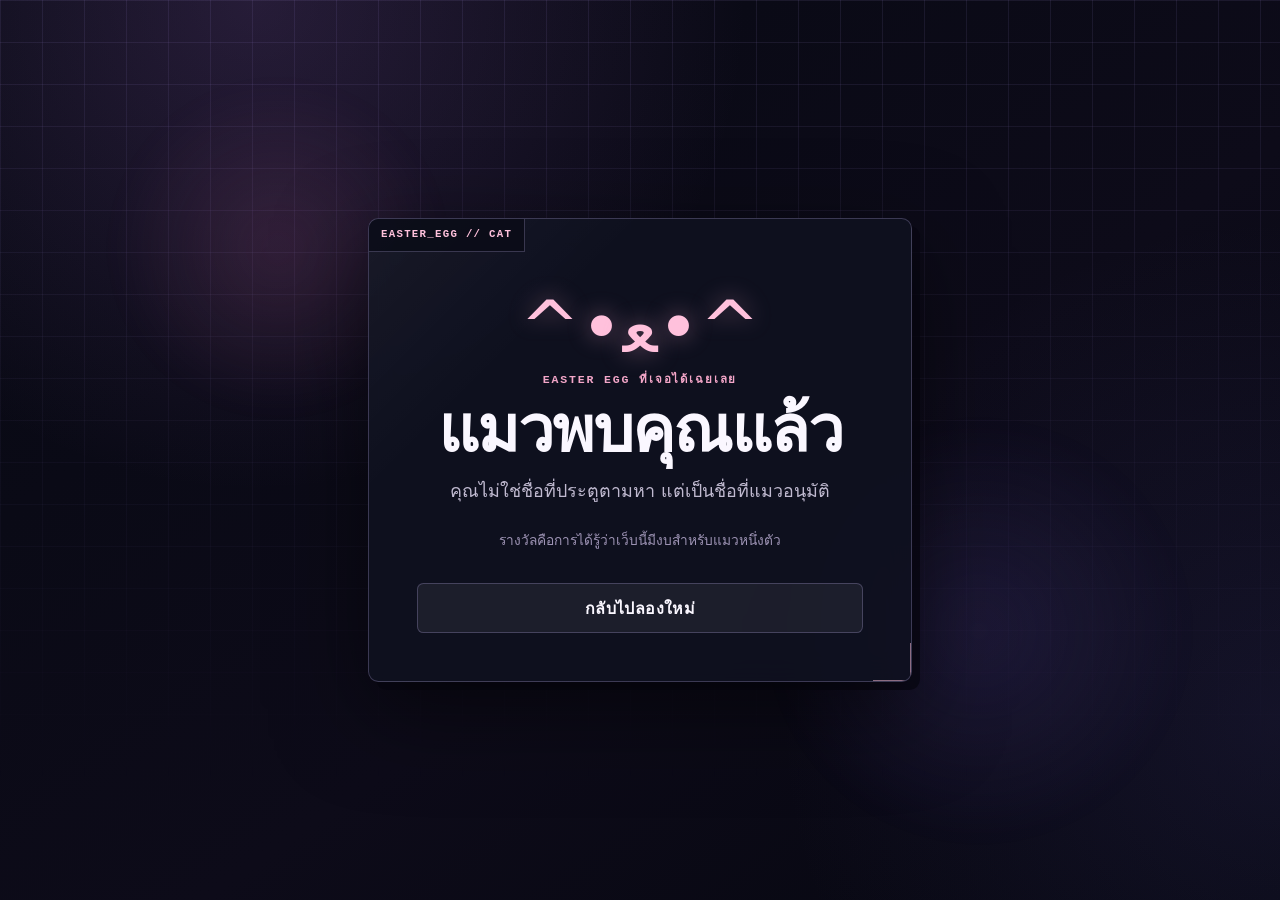
==== cat.html @ 7438ba88 "Add Easter egg feature, enhance quiz mechanics, and improve UI - Introduced a new Easter egg page (c" ====
<!doctype html>
<html lang="th">
<head>
  <meta charset="UTF-8">
  <meta name="viewport" content="width=device-width, initial-scale=1.0">
  <meta name="theme-color" content="#0d0b1d">
  <title>แมวพบคุณแล้ว | Not a DM</title>
  <link rel="stylesheet" href="css/style.css">
  <script src="js/main.js" defer></script>
</head>
<body data-return-on-refresh="true">
  <div class="glow glow-one" aria-hidden="true"></div>
  <div class="glow glow-two" aria-hidden="true"></div>

  <main class="page-shell">
    <section class="card card--compact cat-card" aria-labelledby="page-title" data-file-label="EASTER_EGG // CAT">
      <p class="cat-face" aria-hidden="true">^•ﻌ•^</p>
      <p class="eyebrow">Easter egg ที่เจอได้เฉยเลย</p>
      <h1 id="page-title">แมวพบคุณแล้ว</h1>
      <p class="subtitle">คุณไม่ใช่ชื่อที่ประตูตามหา แต่เป็นชื่อที่แมวอนุมัติ</p>
      <p class="microcopy microcopy--spaced">รางวัลคือการได้รู้ว่าเว็บนี้มีงบสำหรับแมวหนึ่งตัว</p>
      <div class="button-group">
        <a class="button button--secondary" href="index.html">กลับไปลองใหม่</a>
      </div>
    </section>
  </main>
</body>
</html>
---- css/style.css ----
:root {
  color-scheme: dark;
  --background: #070913;
  --surface: rgba(15, 17, 32, 0.9);
  --surface-strong: #171a30;
  --text: #faf7ff;
  --muted: #c0bad0;
  --pink: #f3a6c8;
  --pink-bright: #ffc1dc;
  --purple: #a88df0;
  --line: rgba(185, 162, 255, 0.14);
  --border: rgba(204, 193, 255, 0.24);
  --shadow: 0 28px 90px rgba(0, 0, 0, 0.52), 8px 8px 0 rgba(9, 7, 20, 0.72);
}

* {
  box-sizing: border-box;
}

html {
  min-height: 100%;
}

body {
  min-height: 100vh;
  margin: 0;
  overflow-x: hidden;
  color: var(--text);
  background:
    radial-gradient(circle at 20% 0%, rgba(135, 88, 170, 0.24) 0, transparent 36%),
    radial-gradient(circle at 100% 80%, rgba(75, 67, 140, 0.18) 0, transparent 34%),
    linear-gradient(145deg, #070913 0%, #0d0b19 58%, #060710 100%);
  font-family: "Segoe UI", Tahoma, system-ui, -apple-system, BlinkMacSystemFont, sans-serif;
  line-height: 1.6;
}

body::before {
  position: fixed;
  inset: 0;
  z-index: 0;
  background-image:
    linear-gradient(var(--line) 1px, transparent 1px),
    linear-gradient(90deg, var(--line) 1px, transparent 1px);
  background-size: 42px 42px;
  -webkit-mask-image: linear-gradient(to bottom, rgba(0, 0, 0, 0.68), transparent 88%);
  mask-image: linear-gradient(to bottom, rgba(0, 0, 0, 0.68), transparent 88%);
  content: "";
  pointer-events: none;
}

button,
input {
  font: inherit;
}

.page-shell {
  position: relative;
  z-index: 1;
  display: grid;
  min-height: 100vh;
  place-items: center;
  padding: clamp(1rem, 4vw, 3rem);
}

.card {
  position: relative;
  width: min(100%, 42rem);
  padding: clamp(3.5rem, 7vw, 4.5rem) clamp(1.35rem, 5vw, 3rem) clamp(1.5rem, 5vw, 3rem);
  overflow: hidden;
  border: 1px solid var(--border);
  border-radius: 0.65rem;
  background:
    linear-gradient(135deg, rgba(255, 255, 255, 0.035), transparent 28%),
    var(--surface);
  box-shadow: var(--shadow);
  text-align: center;
  -webkit-backdrop-filter: blur(14px);
  backdrop-filter: blur(14px);
  animation: card-arrival 650ms ease-out both;
}

.card::before {
  position: absolute;
  top: 0;
  left: 0;
  border-right: 1px solid var(--border);
  border-bottom: 1px solid var(--border);
  padding: 0.45rem 0.75rem;
  color: var(--pink-bright);
  background: rgba(10, 11, 22, 0.78);
  content: attr(data-file-label);
  font-family: Consolas, "Courier New", monospace;
  font-size: 0.67rem;
  font-weight: 700;
  letter-spacing: 0.12em;
}

.card::after {
  position: absolute;
  right: -1px;
  bottom: -1px;
  width: 2.3rem;
  height: 2.3rem;
  border-right: 2px solid rgba(255, 193, 220, 0.52);
  border-bottom: 2px solid rgba(255, 193, 220, 0.52);
  content: "";
  pointer-events: none;
}

.card--compact {
  width: min(100%, 34rem);
}

.eyebrow {
  margin: 0 0 0.45rem;
  color: var(--pink);
  font-family: Consolas, "Courier New", monospace;
  font-size: 0.72rem;
  font-weight: 800;
  letter-spacing: 0.16em;
  text-transform: uppercase;
}

h1,
h2,
p {
  overflow-wrap: anywhere;
}

h1 {
  margin: 0;
  font-size: clamp(2.15rem, 8vw, 4rem);
  font-family: Bahnschrift, "Arial Narrow", "Segoe UI", sans-serif;
  line-height: 1.04;
  letter-spacing: -0.025em;
  text-wrap: balance;
}

.subtitle {
  max-width: 34rem;
  margin: 0.85rem auto 0;
  color: var(--muted);
  font-size: clamp(1rem, 3vw, 1.12rem);
}

.name-form {
  display: grid;
  gap: 0.8rem;
  margin-top: 2rem;
  text-align: left;
}

.name-form label {
  font-size: 0.9rem;
  font-weight: 700;
}

.name-form input {
  width: 100%;
  min-height: 3.25rem;
  border: 1px solid var(--border);
  border-left: 3px solid var(--purple);
  border-radius: 0.38rem;
  outline: none;
  padding: 0.85rem 1rem;
  color: var(--text);
  background: rgba(8, 6, 18, 0.58);
  transition: border-color 180ms ease, box-shadow 180ms ease, transform 180ms ease;
}

.name-form input::placeholder {
  color: #8e85a4;
}

.name-form input:focus-visible {
  border-color: var(--pink);
  box-shadow: 0 0 0 4px rgba(243, 166, 200, 0.18);
}

.button {
  display: inline-flex;
  min-height: 3.1rem;
  align-items: center;
  justify-content: center;
  border: 1px solid transparent;
  border-radius: 0.4rem;
  padding: 0.78rem 1.35rem;
  cursor: pointer;
  font-weight: 800;
  letter-spacing: 0.025em;
  line-height: 1.2;
  text-align: center;
  text-decoration: none;
  transition: transform 180ms ease, box-shadow 180ms ease, background 180ms ease;
}

.button--primary {
  color: #211126;
  border-color: rgba(255, 255, 255, 0.34);
  background: linear-gradient(120deg, var(--pink-bright), #b9a2ff);
  box-shadow: 5px 5px 0 rgba(92, 67, 126, 0.38);
}

.button--secondary {
  border-color: var(--border);
  color: var(--text);
  background: rgba(255, 255, 255, 0.06);
}

.button:hover {
  transform: translate(-2px, -2px);
  box-shadow: 7px 7px 0 rgba(92, 67, 126, 0.42);
}

.button:active {
  transform: translate(1px, 1px);
  box-shadow: 2px 2px 0 rgba(92, 67, 126, 0.34);
}

.button:disabled {
  cursor: wait;
  opacity: 0.72;
}

.button:focus-visible,
.quiz__answer:focus-visible,
.collectible:focus-visible,
.runaway-button:focus-visible,
.quiz__text-input:focus-visible,
a:focus-visible {
  outline: 3px solid var(--pink-bright);
  outline-offset: 4px;
}

.form-status {
  min-height: 1.5rem;
  margin: -0.2rem 0 0;
  color: var(--pink-bright);
  font-size: 0.86rem;
  text-align: center;
}

.microcopy {
  margin: 1.4rem 0 0;
  color: #9e94b5;
  font-size: 0.86rem;
}

.microcopy--spaced {
  max-width: 28rem;
  margin: 1.5rem auto 0;
}

.button-group {
  display: flex;
  flex-wrap: wrap;
  justify-content: center;
  gap: 0.8rem;
  margin-top: 2rem;
}

.button-group .button {
  flex: 1 1 12rem;
}

.quiz {
  margin-top: 2rem;
  text-align: left;
}

.quiz__header {
  display: flex;
  align-items: baseline;
  justify-content: space-between;
  gap: 1rem;
}

.progress {
  margin: 0;
  color: var(--pink-bright);
  font-family: Consolas, "Courier New", monospace;
  font-weight: 800;
}

.quiz__hint {
  color: #9e94b5;
  font-size: 0.78rem;
}

.progress-track {
  height: 0.4rem;
  margin-top: 0.55rem;
  overflow: hidden;
  border-radius: 1px;
  background: rgba(255, 255, 255, 0.08);
}

.progress-track span {
  display: block;
  width: 20%;
  height: 100%;
  border-radius: 0;
  background: linear-gradient(90deg, var(--pink), var(--purple));
  transition: width 280ms ease;
}

.quiz__question {
  min-height: 4.8rem;
  margin: 1.55rem 0 1rem;
  font-size: clamp(1.3rem, 4vw, 1.7rem);
  line-height: 1.35;
  text-wrap: balance;
}

.quiz__answers {
  display: grid;
  grid-template-columns: repeat(2, minmax(0, 1fr));
  gap: 0.75rem;
}

.quiz__text-form {
  display: grid;
  grid-column: 1 / -1;
  gap: 0.8rem;
}

.quiz__text-input {
  width: 100%;
  min-height: 3.3rem;
  border: 1px solid var(--border);
  border-left: 3px solid var(--purple);
  border-radius: 0.38rem;
  outline: none;
  padding: 0.85rem 1rem;
  color: var(--text);
  background: rgba(8, 6, 18, 0.58);
}

.quiz__text-input:focus-visible {
  border-color: var(--pink);
  box-shadow: 0 0 0 4px rgba(243, 166, 200, 0.18);
}

.quiz__answer {
  min-height: 4rem;
  border: 1px solid var(--border);
  border-left: 3px solid rgba(168, 141, 240, 0.48);
  border-radius: 0.38rem;
  padding: 0.9rem 1rem;
  cursor: pointer;
  color: var(--text);
  background: rgba(255, 255, 255, 0.055);
  font-weight: 650;
  text-align: left;
  transition: border-color 180ms ease, background 180ms ease, transform 180ms ease;
}

.quiz__answer:hover {
  border-color: rgba(243, 166, 200, 0.55);
  background: rgba(243, 166, 200, 0.11);
  transform: translate(-2px, -2px);
  box-shadow: 4px 4px 0 rgba(80, 59, 113, 0.32);
}

.answer-letter {
  display: inline-grid;
  width: 2rem;
  height: 1.65rem;
  margin-right: 0.45rem;
  place-items: center;
  border-radius: 0.18rem;
  color: #24132c;
  background: var(--pink);
  font-family: Consolas, "Courier New", monospace;
  font-size: 0.68rem;
  font-weight: 900;
}

.result-status {
  display: inline-block;
  margin: 1.4rem 0 0;
  border: 1px solid rgba(243, 166, 200, 0.3);
  border-radius: 0.3rem;
  padding: 0.45rem 0.9rem;
  color: var(--pink-bright);
  background: rgba(243, 166, 200, 0.08);
  font-weight: 800;
}

.final-message {
  min-height: 4.5rem;
  max-width: 29rem;
  margin: 1.5rem auto 0;
  color: var(--text);
  font-size: clamp(1.05rem, 3vw, 1.2rem);
}

.result-title {
  margin: 1.2rem 0 0;
  color: var(--pink-bright);
  font-weight: 800;
}

.personality-summary {
  margin: 0.6rem auto 0;
  color: var(--muted);
  font-size: 0.92rem;
}

.letter {
  margin-top: 1.5rem;
  border: 1px solid rgba(243, 166, 200, 0.22);
  border-left: 3px solid var(--pink);
  border-radius: 0.3rem;
  padding: 0.2rem 1.1rem 1.2rem;
  background: rgba(255, 255, 255, 0.035);
}

.player-note {
  margin: 0.8rem 0 0;
  border-top: 1px dashed rgba(255, 255, 255, 0.16);
  padding-top: 0.8rem;
  color: var(--pink-bright);
  font-size: 0.9rem;
}

.countdown {
  min-height: 1.6rem;
  margin: 0.65rem 0 0;
  color: var(--pink-bright);
  font-weight: 800;
}

.secret-reward {
  margin: 1rem 0 0;
  border: 1px solid rgba(255, 193, 220, 0.35);
  border-radius: 0.3rem;
  padding: 0.8rem;
  color: var(--pink-bright);
  background: rgba(243, 166, 200, 0.09);
  animation: card-arrival 420ms ease-out both;
}

.collectible {
  position: absolute;
  top: 0.4rem;
  right: 0.55rem;
  z-index: 2;
  border: 0;
  width: 2.75rem;
  height: 2.75rem;
  padding: 0;
  cursor: pointer;
  color: rgba(255, 255, 255, 0.2);
  background: transparent;
  font-size: 1.2rem;
  text-shadow: 0 0 12px rgba(255, 193, 220, 0.2);
  transition: color 180ms ease, transform 180ms ease, text-shadow 180ms ease;
}

.collectible:hover,
.collectible.is-found {
  color: var(--pink-bright);
  text-shadow: 0 0 18px rgba(255, 193, 220, 0.85);
  transform: rotate(18deg) scale(1.18);
}

.collectible:disabled {
  cursor: default;
}

.collectible--secret {
  top: auto;
  right: 0.7rem;
  bottom: 0.7rem;
}

.collectible--ending {
  top: 0.4rem;
  right: 0.55rem;
  left: auto;
}

.collectible-status {
  min-height: 1.3rem;
  margin: 0.5rem 0 -0.8rem;
  color: var(--pink-bright);
  font-size: 0.78rem;
}

.runaway-zone {
  min-height: 4.8rem;
  margin: 1.2rem auto -0.6rem;
}

.runaway-button {
  border: 1px dashed rgba(255, 255, 255, 0.2);
  border-radius: 0.3rem;
  padding: 0.45rem 0.8rem;
  cursor: pointer;
  color: #aaa0bf;
  background: rgba(255, 255, 255, 0.035);
  font-size: 0.75rem;
  transition: transform 260ms cubic-bezier(0.2, 0.8, 0.2, 1), color 180ms ease;
}

.runaway-button.has-escaped {
  color: var(--pink-bright);
  transform: translateX(clamp(2rem, 10vw, 5rem)) rotate(3deg);
}

.runaway-status {
  min-height: 1.3rem;
  margin: 0.45rem 0 0;
  color: #9e94b5;
  font-size: 0.75rem;
}

.trail-particle {
  position: fixed;
  z-index: 5;
  pointer-events: none;
  color: var(--pink-bright);
  font-size: 0.72rem;
  text-shadow: 0 0 8px var(--pink);
  transform: translate(-50%, -50%);
  animation: trail-fade 700ms ease-out forwards;
}

.cat-face {
  margin: 0 0 0.5rem;
  color: var(--pink-bright);
  font-size: clamp(2.5rem, 10vw, 4.5rem);
  line-height: 1;
  text-shadow: 0 0 24px rgba(243, 166, 200, 0.42);
}

.glow {
  position: fixed;
  border-radius: 18%;
  filter: blur(18px);
  opacity: 0.32;
  pointer-events: none;
  animation: float-glow 9s ease-in-out infinite alternate;
}

.glow-one {
  top: 8%;
  left: 8%;
  width: min(34vw, 22rem);
  aspect-ratio: 1;
  background: radial-gradient(circle, rgba(228, 121, 181, 0.42), transparent 68%);
}

.glow-two {
  right: 6%;
  bottom: 5%;
  width: min(40vw, 28rem);
  aspect-ratio: 1;
  background: radial-gradient(circle, rgba(130, 105, 226, 0.4), transparent 68%);
  animation-delay: -4s;
}

.glow-one--warning {
  background: radial-gradient(circle, rgba(218, 104, 131, 0.38), transparent 68%);
}

.glow-two--bright {
  opacity: 0.65;
}

@keyframes card-arrival {
  from {
    opacity: 0;
    transform: translateY(18px) scale(0.985);
  }
  to {
    opacity: 1;
    transform: translateY(0) scale(1);
  }
}

@keyframes float-glow {
  from {
    transform: translate3d(-1rem, 0, 0) scale(0.95);
  }
  to {
    transform: translate3d(1.5rem, -1.25rem, 0) scale(1.08);
  }
}

@keyframes trail-fade {
  from {
    opacity: 0.9;
    transform: translate(-50%, -50%) scale(1);
  }
  to {
    opacity: 0;
    transform: translate(-50%, -140%) scale(0.35) rotate(25deg);
  }
}

@media (max-width: 37rem) {
  body::before {
    background-size: 30px 30px;
    opacity: 0.65;
  }

  .page-shell {
    place-items: center;
    padding:
      max(0.75rem, env(safe-area-inset-top))
      max(0.75rem, env(safe-area-inset-right))
      max(0.75rem, env(safe-area-inset-bottom))
      max(0.75rem, env(safe-area-inset-left));
  }

  .card {
    padding: 3.35rem 1rem 1.35rem;
    border-radius: 0.4rem;
    box-shadow: 0 18px 50px rgba(0, 0, 0, 0.48), 4px 4px 0 rgba(9, 7, 20, 0.72);
  }

  .card::before {
    max-width: calc(100% - 3.7rem);
    overflow: hidden;
    font-size: 0.6rem;
    letter-spacing: 0.08em;
    text-overflow: ellipsis;
    white-space: nowrap;
  }

  h1 {
    font-size: clamp(1.9rem, 10vw, 2.7rem);
  }

  .subtitle {
    font-size: 0.98rem;
  }

  .name-form,
  .quiz {
    margin-top: 1.5rem;
  }

  .name-form input,
  .quiz__text-input,
  .button {
    min-height: 3rem;
  }

  .quiz__header {
    display: block;
  }

  .quiz__hint {
    display: block;
    margin-top: 0.15rem;
  }

  .quiz__answers {
    grid-template-columns: 1fr;
  }

  .quiz__answer {
    min-height: 3.65rem;
    padding: 0.75rem;
  }

  .quiz__question {
    min-height: auto;
  }

  .runaway-button.has-escaped {
    transform: translateX(2rem) rotate(3deg);
  }

  .button-group {
    flex-direction: column;
  }

  .button-group .button {
    width: 100%;
    flex-basis: auto;
  }

  .letter {
    padding-right: 0.8rem;
    padding-left: 0.8rem;
  }

  .final-message {
    min-height: 5.5rem;
  }
}

@media (max-width: 22rem) {
  .card {
    padding-right: 0.8rem;
    padding-left: 0.8rem;
  }

  h1 {
    font-size: 1.75rem;
  }

  .answer-letter {
    width: 1.75rem;
    margin-right: 0.3rem;
  }

  .runaway-button.has-escaped {
    transform: translateX(1rem) rotate(3deg);
  }
}

@media (hover: none) {
  .button:hover,
  .quiz__answer:hover {
    transform: none;
    box-shadow: none;
  }
}

@media (prefers-reduced-motion: reduce) {
  *,
  *::before,
  *::after {
    scroll-behavior: auto !important;
    animation-duration: 0.01ms !important;
    animation-iteration-count: 1 !important;
    transition-duration: 0.01ms !important;
  }
}
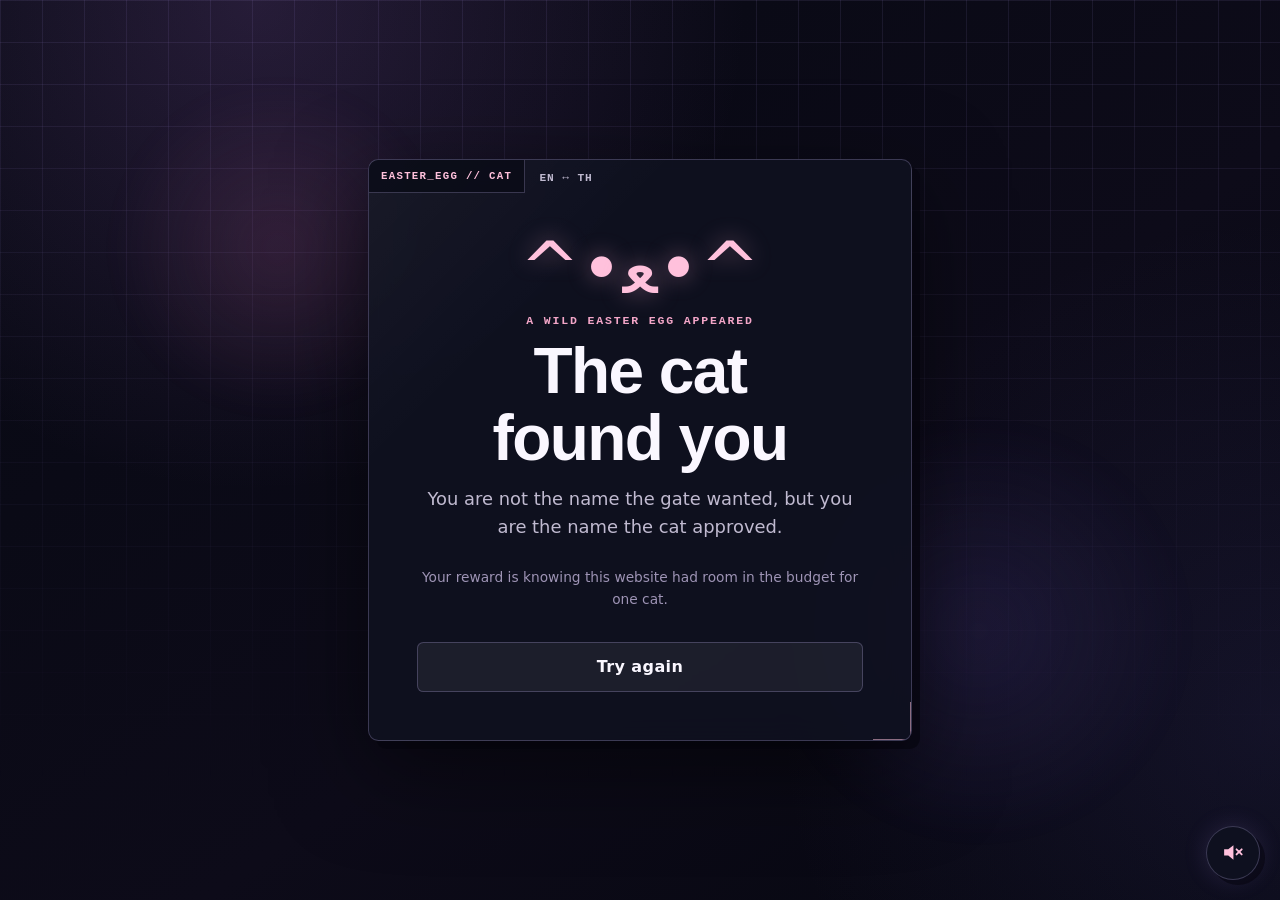
==== commit 67ba5d8d: "Refactor HTML and JavaScript for multilingual support and UI enhancements - Updated index.html, secr" ====
--- a/cat.html
+++ b/cat.html
@@ -1,5 +1,5 @@
 <!doctype html>
-<html lang="th">
+<html lang="en">
 <head>
   <meta charset="UTF-8">
   <meta name="viewport" content="width=device-width, initial-scale=1.0">
@@ -8,19 +8,20 @@
   <link rel="stylesheet" href="css/style.css">
   <script src="js/main.js" defer></script>
 </head>
-<body data-return-on-refresh="true">
+<body data-return-on-refresh="true" data-i18n-title="catTitle">
   <div class="glow glow-one" aria-hidden="true"></div>
   <div class="glow glow-two" aria-hidden="true"></div>
 
   <main class="page-shell">
     <section class="card card--compact cat-card" aria-labelledby="page-title" data-file-label="EASTER_EGG // CAT">
+      <button class="language-toggle" type="button" data-language-toggle aria-label="Switch language to English">EN ↔ TH</button>
       <p class="cat-face" aria-hidden="true">^•ﻌ•^</p>
-      <p class="eyebrow">Easter egg ที่เจอได้เฉยเลย</p>
-      <h1 id="page-title">แมวพบคุณแล้ว</h1>
-      <p class="subtitle">คุณไม่ใช่ชื่อที่ประตูตามหา แต่เป็นชื่อที่แมวอนุมัติ</p>
-      <p class="microcopy microcopy--spaced">รางวัลคือการได้รู้ว่าเว็บนี้มีงบสำหรับแมวหนึ่งตัว</p>
+      <p class="eyebrow" data-i18n="catEyebrow">Easter egg ที่เจอได้เฉยเลย</p>
+      <h1 id="page-title" data-i18n="catHeading">แมวพบคุณแล้ว</h1>
+      <p class="subtitle" data-i18n="catSubtitle">คุณไม่ใช่ชื่อที่ประตูตามหา แต่เป็นชื่อที่แมวอนุมัติ</p>
+      <p class="microcopy microcopy--spaced" data-i18n="catMicrocopy">รางวัลคือการได้รู้ว่าเว็บนี้มีงบสำหรับแมวหนึ่งตัว</p>
       <div class="button-group">
-        <a class="button button--secondary" href="index.html">กลับไปลองใหม่</a>
+        <a class="button button--secondary" href="index.html" data-home-link data-i18n="tryAgainButton">กลับไปลองใหม่</a>
       </div>
     </section>
   </main>
--- a/css/style.css
+++ b/css/style.css
@@ -111,6 +111,96 @@
   width: min(100%, 34rem);
 }
 
+.language-toggle {
+  position: absolute;
+  top: 0.35rem;
+  left: 10.2rem;
+  z-index: 2;
+  border: 0;
+  padding: 0.28rem 0.45rem;
+  color: var(--muted);
+  background: transparent;
+  cursor: pointer;
+  font-family: Consolas, "Courier New", monospace;
+  font-size: 0.7rem;
+  font-weight: 800;
+  letter-spacing: 0.08em;
+  transition: color 180ms ease, text-shadow 180ms ease;
+}
+
+.language-toggle:hover {
+  color: var(--pink-bright);
+  text-shadow: 0 0 12px rgba(255, 193, 220, 0.55);
+}
+
+.sound-toggle {
+  position: fixed;
+  right: max(1.25rem, env(safe-area-inset-right));
+  bottom: max(1.25rem, env(safe-area-inset-bottom));
+  z-index: 4;
+  display: grid;
+  width: 3.4rem;
+  height: 3.4rem;
+  place-items: center;
+  border: 1px solid var(--border);
+  border-radius: 50%;
+  color: var(--pink-bright);
+  background: rgba(15, 17, 32, 0.9);
+  box-shadow: 5px 5px 0 rgba(9, 7, 20, 0.72), 0 0 24px rgba(168, 141, 240, 0.15);
+  cursor: pointer;
+  transition: transform 180ms ease, color 180ms ease, border-color 180ms ease, box-shadow 180ms ease;
+  -webkit-backdrop-filter: blur(12px);
+  backdrop-filter: blur(12px);
+}
+
+.sound-toggle:hover {
+  border-color: var(--pink);
+  transform: translateY(-2px);
+}
+
+.sound-toggle.is-playing {
+  color: #211126;
+  border-color: rgba(255, 255, 255, 0.4);
+  background: linear-gradient(135deg, var(--pink-bright), #b9a2ff);
+  box-shadow: 5px 5px 0 rgba(92, 67, 126, 0.38), 0 0 28px rgba(243, 166, 200, 0.32);
+}
+
+.sound-toggle__icon {
+  width: 1.55rem;
+  height: 1.55rem;
+  overflow: visible;
+  fill: currentColor;
+}
+
+.sound-toggle__waves,
+.sound-toggle__slash {
+  fill: none;
+  stroke: currentColor;
+  stroke-linecap: round;
+  stroke-width: 1.8;
+}
+
+.sound-toggle__waves,
+.sound-toggle.is-playing .sound-toggle__slash {
+  display: none;
+}
+
+.sound-toggle.is-playing .sound-toggle__waves {
+  display: block;
+}
+
+.sound-status {
+  position: fixed;
+  right: max(1.25rem, env(safe-area-inset-right));
+  bottom: calc(max(1.25rem, env(safe-area-inset-bottom)) + 4rem);
+  z-index: 4;
+  max-width: min(18rem, calc(100vw - 2rem));
+  margin: 0;
+  color: var(--pink-bright);
+  font-size: 0.78rem;
+  text-align: right;
+}
+
 .eyebrow {
   margin: 0 0 0.45rem;
   color: var(--pink);
@@ -227,6 +317,8 @@
 .collectible:focus-visible,
 .runaway-button:focus-visible,
 .quiz__text-input:focus-visible,
+.language-toggle:focus-visible,
+.sound-toggle:focus-visible,
 a:focus-visible {
   outline: 3px solid var(--pink-bright);
   outline-offset: 4px;
@@ -527,7 +619,8 @@
   animation: trail-fade 700ms ease-out forwards;
 }
 
-.cat-face {
+.cat-face,
+.dog-face {
   margin: 0 0 0.5rem;
   color: var(--pink-bright);
   font-size: clamp(2.5rem, 10vw, 4.5rem);
@@ -628,6 +721,17 @@
     letter-spacing: 0.08em;
     text-overflow: ellipsis;
     white-space: nowrap;
+  }
+
+  .language-toggle {
+    left: auto;
+    right: 3rem;
+    font-size: 0.64rem;
+  }
+
+  .sound-toggle {
+    width: 3rem;
+    height: 3rem;
   }
 
   h1 {
